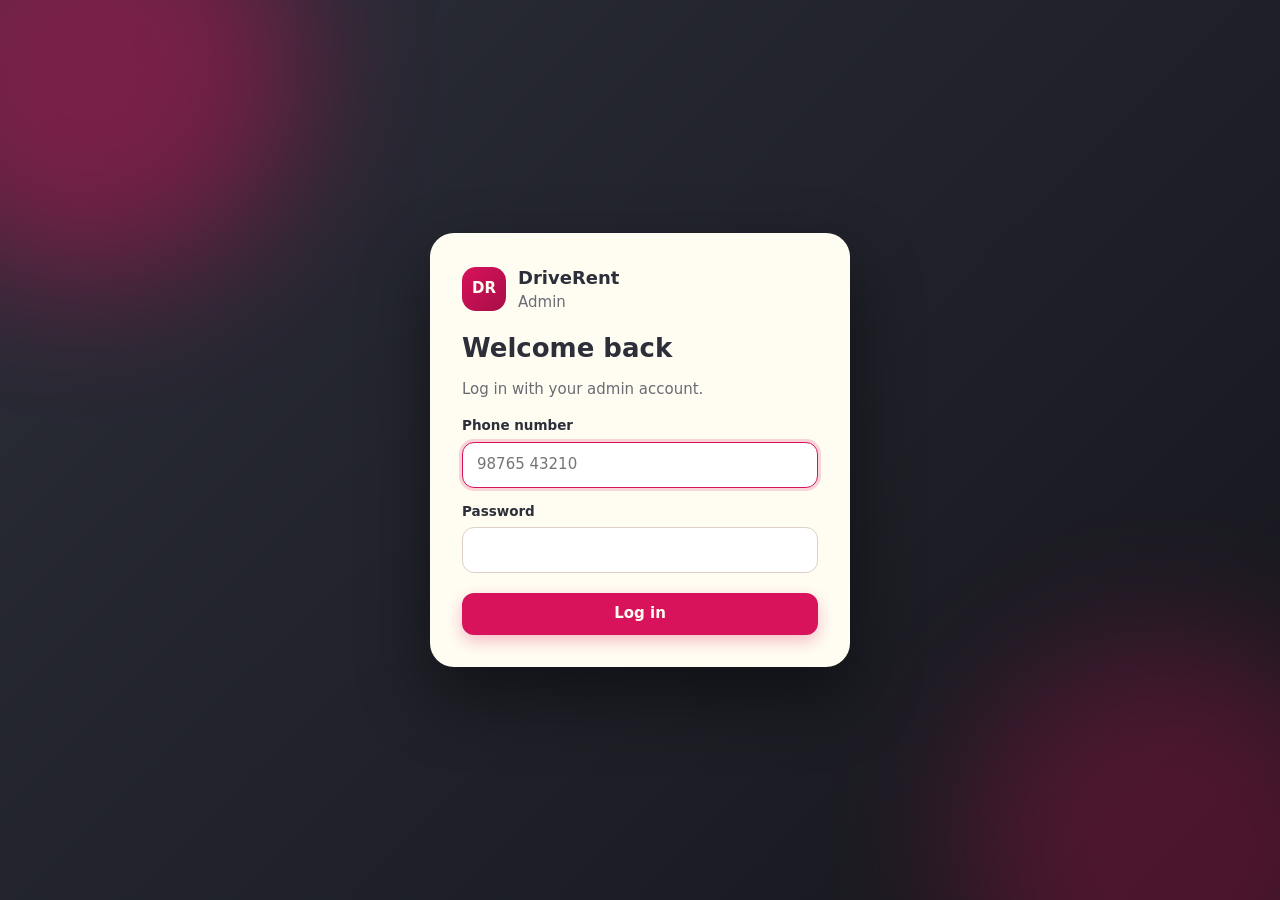
==== docker/admin/index.html @ 863a7838 "feat: admin website (dashboard, drivers with documents, users) served by nginx at /admin Co-Authored" ====
<!doctype html>
<html lang="en">
<head>
  <meta charset="utf-8">
  <meta name="viewport" content="width=device-width, initial-scale=1">
  <meta name="robots" content="noindex">
  <title>DriveRent Admin</title>
  <link rel="icon" href="data:,">
  <link rel="stylesheet" href="styles.css">
</head>
<body>
  <div id="app"></div>
  <script type="module" src="app.js"></script>
</body>
</html>
---- docker/admin/styles.css ----
:root {
  --fuchsia: #D8125B;
  --fuchsia-dark: #a80e47;
  --ink: #2C2E39;
  --ink-2: #323232;
  --cream: #FFFDF2;
  --beige: #DDD0C8;
  --black: #000000;
  --white: #ffffff;
  --muted: #6b6b73;
  --radius: 16px;
  --shadow: 0 10px 28px rgba(44, 46, 57, 0.08);
}
* { box-sizing: border-box; }
html, body { margin: 0; min-height: 100%; }
body {
  font: 15px/1.45 system-ui, -apple-system, "Segoe UI", Roboto, sans-serif;
  background: var(--cream);
  color: var(--ink);
}
h1, h2, h3 { margin: 0; line-height: 1.2; }
h1 { font-size: 26px; font-weight: 800; }
h2 { font-size: 18px; font-weight: 800; }
button, input, select { font: inherit; color: inherit; }
button { cursor: pointer; }
:focus-visible { outline: 3px solid var(--fuchsia); outline-offset: 2px; }
.muted { color: var(--muted); }

/* ---------- login ---------- */
.login-wrap {
  min-height: 100vh; display: grid; place-items: center; padding: 24px;
  background: linear-gradient(135deg, var(--ink), #15161c);
  position: relative; overflow: hidden;
}
.login-wrap::before, .login-wrap::after {
  content: ""; position: absolute; border-radius: 50%; filter: blur(70px); opacity: .45;
  background: var(--fuchsia); width: 420px; height: 420px; animation: drift 14s ease-in-out infinite alternate;
}
.login-wrap::before { top: -140px; left: -120px; }
.login-wrap::after { bottom: -160px; right: -100px; animation-delay: -7s; opacity: .28; }
@keyframes drift { to { transform: translate(60px, 40px) scale(1.15); } }
.login-card {
  position: relative; z-index: 1; width: min(420px, 100%); background: var(--cream);
  border-radius: 24px; padding: 32px; box-shadow: 0 30px 70px rgba(0, 0, 0, .45);
}
.brand { display: flex; align-items: center; gap: 12px; margin-bottom: 20px; }
.brand-mark {
  width: 44px; height: 44px; border-radius: 14px; display: grid; place-items: center;
  background: linear-gradient(135deg, var(--fuchsia), var(--fuchsia-dark)); color: var(--cream); font-weight: 800;
}
.brand-name { font-weight: 800; font-size: 18px; }
.field { display: block; margin-top: 14px; }
.field span { display: block; font-weight: 700; margin-bottom: 6px; font-size: 13.5px; }
.field input, .toolbar input, .toolbar select, dialog textarea {
  width: 100%; padding: 11px 14px; border: 1.5px solid var(--beige); border-radius: 12px; background: var(--white);
}
.field input:focus, .toolbar input:focus, .toolbar select:focus, dialog textarea:focus { border-color: var(--fuchsia); outline: none; box-shadow: 0 0 0 3px rgba(216, 18, 91, .18); }
.error { margin-top: 14px; padding: 10px 12px; border-radius: 12px; background: rgba(216, 18, 91, .1); color: var(--fuchsia-dark); font-weight: 600; }

/* ---------- buttons ---------- */
.btn {
  border: 0; border-radius: 12px; padding: 10px 18px; font-weight: 700; background: var(--fuchsia); color: var(--cream);
  transition: transform .15s ease, box-shadow .15s ease, background .15s ease;
  box-shadow: 0 6px 16px rgba(216, 18, 91, .28);
}
.btn:hover { transform: translateY(-2px); background: var(--fuchsia-dark); }
.btn:active { transform: translateY(0) scale(.98); }
.btn.secondary { background: var(--white); color: var(--ink); box-shadow: inset 0 0 0 1.5px var(--beige); }
.btn.secondary:hover { background: var(--beige); }
.btn.danger { background: var(--ink); }
.btn.small { padding: 6px 12px; font-size: 13px; border-radius: 10px; box-shadow: none; }
.btn[disabled] { opacity: .55; pointer-events: none; }
.btn.block { width: 100%; margin-top: 20px; }

/* ---------- shell ---------- */
.shell { display: grid; grid-template-columns: 250px 1fr; min-height: 100vh; }
.side { background: var(--ink); color: var(--cream); padding: 22px 16px; display: flex; flex-direction: column; gap: 6px; position: sticky; top: 0; height: 100vh; }
.side .brand { margin-bottom: 18px; padding: 0 6px; }
.nav a {
  display: flex; align-items: center; gap: 10px; padding: 11px 14px; border-radius: 12px; color: var(--beige);
  text-decoration: none; font-weight: 600; transition: background .15s ease, color .15s ease, transform .15s ease;
}
.nav a:hover { background: rgba(255, 253, 242, .08); color: var(--cream); transform: translateX(3px); }
.nav a.active { background: var(--fuchsia); color: var(--cream); }
.side .spacer { flex: 1; }
.who { padding: 10px 14px; font-size: 13px; color: var(--beige); }
.main { padding: 28px clamp(16px, 4vw, 40px) 60px; min-width: 0; }
.page-head { display: flex; flex-wrap: wrap; align-items: center; justify-content: space-between; gap: 12px; margin-bottom: 22px; }
.back { color: var(--fuchsia-dark); text-decoration: none; font-weight: 700; }
.back:hover { text-decoration: underline; }

/* ---------- cards ---------- */
.stats { display: grid; grid-template-columns: repeat(auto-fill, minmax(190px, 1fr)); gap: 16px; }
.stat {
  background: var(--white); border-radius: var(--radius); padding: 18px 20px; box-shadow: var(--shadow);
  text-decoration: none; color: inherit; transition: transform .18s ease, box-shadow .18s ease; border: 1.5px solid transparent;
}
.stat:hover { transform: translateY(-4px); border-color: var(--fuchsia); box-shadow: 0 16px 34px rgba(216, 18, 91, .16); }
.stat .num { font-size: 34px; font-weight: 800; line-height: 1.1; }
.stat .label { color: var(--muted); font-weight: 600; margin-top: 4px; }
.stat.hot .num { color: var(--fuchsia); }
.card { background: var(--white); border-radius: var(--radius); padding: 20px; box-shadow: var(--shadow); }
.card + .card { margin-top: 18px; }
.rise { animation: rise .35s ease both; }
@keyframes rise { from { opacity: 0; transform: translateY(10px); } }

/* ---------- tables ---------- */
.toolbar { display: flex; flex-wrap: wrap; gap: 10px; margin-bottom: 16px; }
.toolbar input { flex: 1 1 220px; max-width: 360px; }
.toolbar select { width: auto; }
.table-wrap { overflow-x: auto; background: var(--white); border-radius: var(--radius); box-shadow: var(--shadow); }
table { border-collapse: collapse; width: 100%; min-width: 640px; }
th { text-align: left; font-size: 12.5px; color: var(--muted); font-weight: 700; padding: 12px 16px; border-bottom: 1.5px solid var(--beige); white-space: nowrap; }
td { padding: 13px 16px; border-bottom: 1px solid rgba(221, 208, 200, .55); vertical-align: middle; }
tr:last-child td { border-bottom: 0; }
tbody tr.link { cursor: pointer; transition: background .12s ease; }
tbody tr.link:hover { background: rgba(216, 18, 91, .05); }
.name { font-weight: 700; }
.pager { display: flex; align-items: center; justify-content: flex-end; gap: 10px; margin-top: 14px; color: var(--muted); }
.empty { padding: 40px 20px; text-align: center; color: var(--muted); }

/* ---------- pills ---------- */
.pill { display: inline-block; padding: 3px 10px; border-radius: 99px; font-size: 12.5px; font-weight: 700; background: var(--beige); color: var(--ink); white-space: nowrap; }
.pill.ok { background: var(--ink); color: var(--cream); }
.pill.warn { background: rgba(216, 18, 91, .14); color: var(--fuchsia-dark); }
.pill.bad { background: var(--fuchsia); color: var(--cream); }
.pill.off { background: #e9e5df; color: var(--muted); }

/* ---------- detail ---------- */
.facts { display: grid; grid-template-columns: repeat(auto-fill, minmax(170px, 1fr)); gap: 14px 24px; margin-top: 14px; }
.fact .k { font-size: 12.5px; color: var(--muted); font-weight: 700; }
.fact .v { font-weight: 700; margin-top: 2px; overflow-wrap: anywhere; }
.actions { display: flex; flex-wrap: wrap; gap: 10px; margin-top: 18px; }
.docs { display: grid; grid-template-columns: repeat(auto-fill, minmax(260px, 1fr)); gap: 16px; margin-top: 14px; }
.doc { border: 1.5px solid var(--beige); border-radius: var(--radius); padding: 16px; display: flex; flex-direction: column; gap: 10px; }
.doc .row { display: flex; justify-content: space-between; align-items: center; gap: 8px; }
.doc .note { color: var(--fuchsia-dark); font-size: 13.5px; overflow-wrap: anywhere; }

/* ---------- dialog & toast ---------- */
dialog { border: 0; border-radius: 20px; padding: 24px; width: min(640px, calc(100vw - 32px)); box-shadow: 0 30px 80px rgba(0, 0, 0, .4); background: var(--cream); color: var(--ink); }
dialog::backdrop { background: rgba(20, 21, 27, .62); backdrop-filter: blur(3px); }
dialog h2 { margin-bottom: 10px; }
dialog .viewer { max-height: 70vh; overflow: auto; text-align: center; margin: 12px 0; }
dialog .viewer img { max-width: 100%; border-radius: 12px; }
dialog .foot { display: flex; justify-content: flex-end; gap: 10px; margin-top: 16px; }
dialog textarea { min-height: 90px; resize: vertical; }
.toast {
  position: fixed; left: 50%; bottom: 24px; transform: translateX(-50%); z-index: 50; max-width: min(520px, calc(100vw - 32px));
  background: var(--ink); color: var(--cream); padding: 12px 18px; border-radius: 14px; box-shadow: var(--shadow); font-weight: 600;
  animation: rise .25s ease both;
}
.toast.bad { background: var(--fuchsia-dark); }
.loading { padding: 40px; text-align: center; color: var(--muted); }

@media (max-width: 820px) {
  .shell { grid-template-columns: 1fr; }
  .side { position: static; height: auto; flex-direction: row; flex-wrap: wrap; align-items: center; padding: 12px; }
  .side .brand { margin: 0 12px 0 0; }
  .side .spacer, .who { display: none; }
  .nav { display: flex; gap: 4px; }
}
@media (prefers-reduced-motion: reduce) {
  *, *::before, *::after { animation: none !important; transition: none !important; }
}
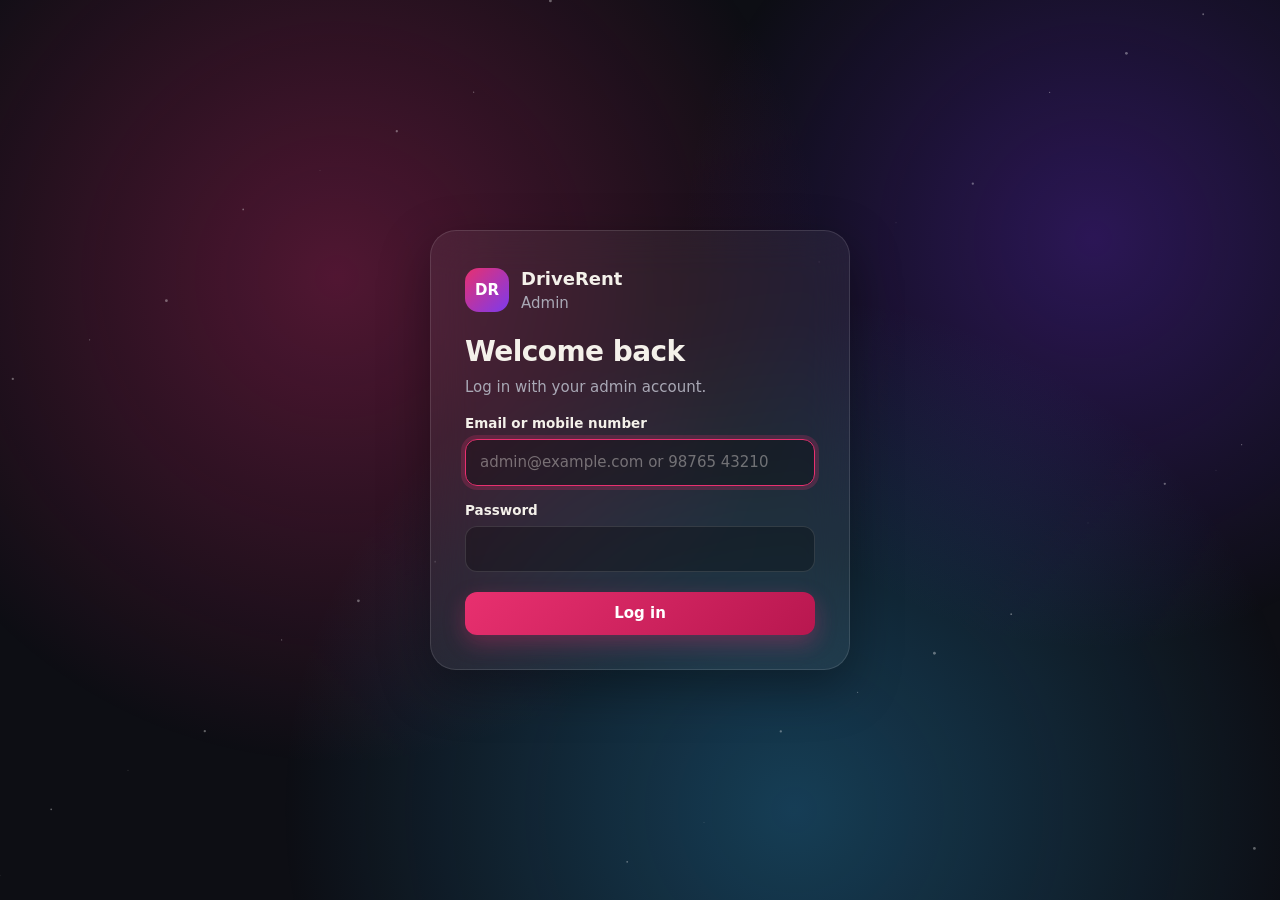
==== commit 17baa6b8: "feat: animated admin website with review queue, form builder, bookings and live map Co-Authored-By: " ====
--- a/docker/admin/index.html
+++ b/docker/admin/index.html
@@ -4,11 +4,13 @@
   <meta charset="utf-8">
   <meta name="viewport" content="width=device-width, initial-scale=1">
   <meta name="robots" content="noindex">
+  <meta name="color-scheme" content="dark">
   <title>DriveRent Admin</title>
   <link rel="icon" href="data:,">
   <link rel="stylesheet" href="styles.css">
 </head>
 <body>
+  <canvas id="bg" aria-hidden="true"></canvas>
   <div id="app"></div>
   <script type="module" src="app.js"></script>
 </body>
--- a/docker/admin/styles.css
+++ b/docker/admin/styles.css
@@ -1,163 +1,218 @@
 :root {
-  --fuchsia: #D8125B;
-  --fuchsia-dark: #a80e47;
-  --ink: #2C2E39;
-  --ink-2: #323232;
-  --cream: #FFFDF2;
-  --beige: #DDD0C8;
-  --black: #000000;
-  --white: #ffffff;
-  --muted: #6b6b73;
-  --radius: 16px;
-  --shadow: 0 10px 28px rgba(44, 46, 57, 0.08);
+  --bg: #0d0e14;
+  --panel: rgba(255, 255, 255, 0.06);
+  --panel-strong: rgba(255, 255, 255, 0.1);
+  --line: rgba(255, 255, 255, 0.12);
+  --text: #f4f1ea;
+  --muted: #a9a8b5;
+  --fuchsia: #e8306f;
+  --fuchsia-deep: #b8174f;
+  --ok: #34d399;
+  --warn: #fbbf24;
+  --bad: #fb7185;
+  --radius: 18px;
+  --shadow: 0 18px 50px rgba(0, 0, 0, 0.35);
 }
 * { box-sizing: border-box; }
 html, body { margin: 0; min-height: 100%; }
-body {
-  font: 15px/1.45 system-ui, -apple-system, "Segoe UI", Roboto, sans-serif;
-  background: var(--cream);
-  color: var(--ink);
-}
+body { font: 15px/1.5 system-ui, -apple-system, "Segoe UI", Roboto, sans-serif; background: var(--bg); color: var(--text); }
+#bg { position: fixed; inset: 0; width: 100%; height: 100%; z-index: 0; pointer-events: none; }
+#app { position: relative; z-index: 1; }
 h1, h2, h3 { margin: 0; line-height: 1.2; }
-h1 { font-size: 26px; font-weight: 800; }
+h1 { font-size: 28px; font-weight: 800; letter-spacing: -0.02em; }
 h2 { font-size: 18px; font-weight: 800; }
-button, input, select { font: inherit; color: inherit; }
+p { margin: 8px 0; }
+a { color: inherit; }
+button, input, select, textarea { font: inherit; color: inherit; }
 button { cursor: pointer; }
 :focus-visible { outline: 3px solid var(--fuchsia); outline-offset: 2px; }
 .muted { color: var(--muted); }
 
+/* ---------- motion ---------- */
+.rise { animation: rise 0.5s cubic-bezier(0.2, 0.8, 0.2, 1) both; animation-delay: calc(var(--i, 0) * 55ms); }
+@keyframes rise { from { opacity: 0; transform: translateY(14px); } }
+@keyframes shimmer { to { background-position: -200% 0; } }
+@keyframes pop { 0% { transform: scale(0.6); opacity: 0; } 70% { transform: scale(1.08); } 100% { transform: scale(1); opacity: 1; } }
+@keyframes glow { 50% { box-shadow: 0 0 0 6px rgba(232, 48, 111, 0.18); } }
+
+/* ---------- inputs ---------- */
+input[type="text"], input[type="search"], input[type="password"], input:not([type]), select, textarea, .field input {
+  width: 100%; padding: 11px 14px; border: 1.5px solid var(--line); border-radius: 12px; background: rgba(0, 0, 0, 0.28); color: var(--text);
+  transition: border-color 0.15s ease, box-shadow 0.15s ease;
+}
+select option { background: #1a1b24; }
+input:focus, select:focus, textarea:focus { border-color: var(--fuchsia); outline: none; box-shadow: 0 0 0 4px rgba(232, 48, 111, 0.22); }
+input::placeholder, textarea::placeholder { color: rgba(244, 241, 234, 0.4); }
+textarea { min-height: 90px; resize: vertical; }
+.field { display: block; margin-top: 14px; }
+.field span { display: block; font-weight: 700; margin-bottom: 6px; font-size: 13.5px; }
+.check { display: inline-flex; align-items: center; gap: 8px; color: var(--muted); font-weight: 600; }
+.check input { width: 18px; height: 18px; accent-color: var(--fuchsia); }
+.error { margin-top: 14px; padding: 10px 14px; border-radius: 12px; background: rgba(251, 113, 133, 0.14); color: #ffb4c0; font-weight: 600; border: 1px solid rgba(251, 113, 133, 0.3); }
+
+/* ---------- buttons ---------- */
+.btn {
+  display: inline-block; text-decoration: none; text-align: center; border: 0; border-radius: 12px; padding: 10px 18px; font-weight: 700; color: #fff;
+  background: linear-gradient(135deg, var(--fuchsia), var(--fuchsia-deep)); box-shadow: 0 8px 22px rgba(232, 48, 111, 0.32);
+  transition: transform 0.15s ease, box-shadow 0.15s ease, filter 0.15s ease;
+}
+.btn:hover { transform: translateY(-2px); filter: brightness(1.08); }
+.btn:active { transform: translateY(0) scale(0.98); }
+.btn.secondary { background: var(--panel-strong); box-shadow: inset 0 0 0 1.5px var(--line); }
+.btn.danger { background: rgba(251, 113, 133, 0.16); color: #ffb4c0; box-shadow: inset 0 0 0 1.5px rgba(251, 113, 133, 0.4); }
+.btn.small { padding: 6px 12px; font-size: 13px; border-radius: 10px; box-shadow: none; }
+.btn[disabled] { opacity: 0.45; pointer-events: none; }
+.btn.block { width: 100%; margin-top: 20px; }
+
 /* ---------- login ---------- */
-.login-wrap {
-  min-height: 100vh; display: grid; place-items: center; padding: 24px;
-  background: linear-gradient(135deg, var(--ink), #15161c);
-  position: relative; overflow: hidden;
-}
-.login-wrap::before, .login-wrap::after {
-  content: ""; position: absolute; border-radius: 50%; filter: blur(70px); opacity: .45;
-  background: var(--fuchsia); width: 420px; height: 420px; animation: drift 14s ease-in-out infinite alternate;
-}
-.login-wrap::before { top: -140px; left: -120px; }
-.login-wrap::after { bottom: -160px; right: -100px; animation-delay: -7s; opacity: .28; }
-@keyframes drift { to { transform: translate(60px, 40px) scale(1.15); } }
+.login-wrap { min-height: 100vh; display: grid; place-items: center; padding: 24px; }
 .login-card {
-  position: relative; z-index: 1; width: min(420px, 100%); background: var(--cream);
-  border-radius: 24px; padding: 32px; box-shadow: 0 30px 70px rgba(0, 0, 0, .45);
+  width: min(420px, 100%); padding: 34px; border-radius: 26px; background: var(--panel); border: 1px solid var(--line);
+  backdrop-filter: blur(22px); box-shadow: var(--shadow);
 }
 .brand { display: flex; align-items: center; gap: 12px; margin-bottom: 20px; }
 .brand-mark {
-  width: 44px; height: 44px; border-radius: 14px; display: grid; place-items: center;
-  background: linear-gradient(135deg, var(--fuchsia), var(--fuchsia-dark)); color: var(--cream); font-weight: 800;
+  width: 44px; height: 44px; border-radius: 14px; display: grid; place-items: center; font-weight: 800; color: #fff;
+  background: linear-gradient(135deg, var(--fuchsia), #7c3aed); animation: glow 3.5s ease-in-out infinite;
 }
 .brand-name { font-weight: 800; font-size: 18px; }
-.field { display: block; margin-top: 14px; }
-.field span { display: block; font-weight: 700; margin-bottom: 6px; font-size: 13.5px; }
-.field input, .toolbar input, .toolbar select, dialog textarea {
-  width: 100%; padding: 11px 14px; border: 1.5px solid var(--beige); border-radius: 12px; background: var(--white);
-}
-.field input:focus, .toolbar input:focus, .toolbar select:focus, dialog textarea:focus { border-color: var(--fuchsia); outline: none; box-shadow: 0 0 0 3px rgba(216, 18, 91, .18); }
-.error { margin-top: 14px; padding: 10px 12px; border-radius: 12px; background: rgba(216, 18, 91, .1); color: var(--fuchsia-dark); font-weight: 600; }
-
-/* ---------- buttons ---------- */
-.btn {
-  border: 0; border-radius: 12px; padding: 10px 18px; font-weight: 700; background: var(--fuchsia); color: var(--cream);
-  transition: transform .15s ease, box-shadow .15s ease, background .15s ease;
-  box-shadow: 0 6px 16px rgba(216, 18, 91, .28);
-}
-.btn:hover { transform: translateY(-2px); background: var(--fuchsia-dark); }
-.btn:active { transform: translateY(0) scale(.98); }
-.btn.secondary { background: var(--white); color: var(--ink); box-shadow: inset 0 0 0 1.5px var(--beige); }
-.btn.secondary:hover { background: var(--beige); }
-.btn.danger { background: var(--ink); }
-.btn.small { padding: 6px 12px; font-size: 13px; border-radius: 10px; box-shadow: none; }
-.btn[disabled] { opacity: .55; pointer-events: none; }
-.btn.block { width: 100%; margin-top: 20px; }
 
 /* ---------- shell ---------- */
 .shell { display: grid; grid-template-columns: 250px 1fr; min-height: 100vh; }
-.side { background: var(--ink); color: var(--cream); padding: 22px 16px; display: flex; flex-direction: column; gap: 6px; position: sticky; top: 0; height: 100vh; }
-.side .brand { margin-bottom: 18px; padding: 0 6px; }
+.side {
+  position: sticky; top: 0; height: 100vh; padding: 22px 14px; display: flex; flex-direction: column; gap: 4px;
+  background: rgba(10, 11, 17, 0.55); backdrop-filter: blur(18px); border-right: 1px solid var(--line);
+}
+.side .brand { padding: 0 8px; margin-bottom: 18px; }
+.nav { display: flex; flex-direction: column; gap: 4px; }
 .nav a {
-  display: flex; align-items: center; gap: 10px; padding: 11px 14px; border-radius: 12px; color: var(--beige);
-  text-decoration: none; font-weight: 600; transition: background .15s ease, color .15s ease, transform .15s ease;
-}
-.nav a:hover { background: rgba(255, 253, 242, .08); color: var(--cream); transform: translateX(3px); }
-.nav a.active { background: var(--fuchsia); color: var(--cream); }
+  position: relative; padding: 11px 14px; border-radius: 12px; color: var(--muted); text-decoration: none; font-weight: 600;
+  transition: background 0.18s ease, color 0.18s ease, transform 0.18s ease;
+}
+.nav a:hover { background: var(--panel); color: var(--text); transform: translateX(4px); }
+.nav a.active { color: #fff; background: linear-gradient(135deg, rgba(232, 48, 111, 0.9), rgba(124, 58, 237, 0.75)); box-shadow: 0 8px 22px rgba(232, 48, 111, 0.25); }
 .side .spacer { flex: 1; }
-.who { padding: 10px 14px; font-size: 13px; color: var(--beige); }
-.main { padding: 28px clamp(16px, 4vw, 40px) 60px; min-width: 0; }
+.who { padding: 10px 14px; font-size: 13px; color: var(--muted); overflow-wrap: anywhere; }
+.main { padding: 30px clamp(16px, 4vw, 44px) 70px; min-width: 0; animation: rise 0.4s ease both; }
 .page-head { display: flex; flex-wrap: wrap; align-items: center; justify-content: space-between; gap: 12px; margin-bottom: 22px; }
-.back { color: var(--fuchsia-dark); text-decoration: none; font-weight: 700; }
+.back { color: var(--fuchsia); text-decoration: none; font-weight: 700; }
 .back:hover { text-decoration: underline; }
 
-/* ---------- cards ---------- */
-.stats { display: grid; grid-template-columns: repeat(auto-fill, minmax(190px, 1fr)); gap: 16px; }
+/* ---------- cards & stats ---------- */
+.card { background: var(--panel); border: 1px solid var(--line); border-radius: var(--radius); padding: 20px; backdrop-filter: blur(16px); box-shadow: var(--shadow); }
+.card + .card { margin-top: 18px; }
+.card .row { display: flex; align-items: center; justify-content: space-between; gap: 10px; flex-wrap: wrap; }
+.stats { display: grid; grid-template-columns: repeat(auto-fill, minmax(200px, 1fr)); gap: 16px; margin-bottom: 22px; }
 .stat {
-  background: var(--white); border-radius: var(--radius); padding: 18px 20px; box-shadow: var(--shadow);
-  text-decoration: none; color: inherit; transition: transform .18s ease, box-shadow .18s ease; border: 1.5px solid transparent;
-}
-.stat:hover { transform: translateY(-4px); border-color: var(--fuchsia); box-shadow: 0 16px 34px rgba(216, 18, 91, .16); }
-.stat .num { font-size: 34px; font-weight: 800; line-height: 1.1; }
+  display: block; padding: 20px; border-radius: var(--radius); text-decoration: none; background: var(--panel); border: 1px solid var(--line);
+  backdrop-filter: blur(16px); transition: transform 0.2s ease, border-color 0.2s ease, box-shadow 0.2s ease;
+}
+.stat:hover { transform: translateY(-5px); border-color: var(--fuchsia); box-shadow: 0 20px 44px rgba(232, 48, 111, 0.22); }
+.stat .num { font-size: 36px; font-weight: 800; line-height: 1.1; font-variant-numeric: tabular-nums; }
 .stat .label { color: var(--muted); font-weight: 600; margin-top: 4px; }
 .stat.hot .num { color: var(--fuchsia); }
-.card { background: var(--white); border-radius: var(--radius); padding: 20px; box-shadow: var(--shadow); }
-.card + .card { margin-top: 18px; }
-.rise { animation: rise .35s ease both; }
-@keyframes rise { from { opacity: 0; transform: translateY(10px); } }
+.recent { display: grid; gap: 8px; margin-top: 14px; }
+.recent-row { display: grid; grid-template-columns: 1.4fr 1.2fr auto auto; gap: 12px; align-items: center; padding: 10px 14px; border-radius: 12px; text-decoration: none; background: rgba(0, 0, 0, 0.2); transition: background 0.15s ease, transform 0.15s ease; }
+.recent-row:hover { background: var(--panel-strong); transform: translateX(4px); }
+.empty { padding: 40px 20px; text-align: center; color: var(--muted); }
+.skeleton-list { display: grid; gap: 12px; }
+.skeleton { height: 54px; border-radius: 14px; background: linear-gradient(90deg, var(--panel) 25%, var(--panel-strong) 50%, var(--panel) 75%); background-size: 200% 100%; animation: shimmer 1.4s linear infinite; }
+.loading { padding: 40px; text-align: center; color: var(--muted); }
 
 /* ---------- tables ---------- */
-.toolbar { display: flex; flex-wrap: wrap; gap: 10px; margin-bottom: 16px; }
-.toolbar input { flex: 1 1 220px; max-width: 360px; }
+.toolbar { display: flex; flex-wrap: wrap; align-items: center; gap: 10px; margin-bottom: 16px; }
+.toolbar input[type="search"] { flex: 1 1 240px; max-width: 360px; }
 .toolbar select { width: auto; }
-.table-wrap { overflow-x: auto; background: var(--white); border-radius: var(--radius); box-shadow: var(--shadow); }
-table { border-collapse: collapse; width: 100%; min-width: 640px; }
-th { text-align: left; font-size: 12.5px; color: var(--muted); font-weight: 700; padding: 12px 16px; border-bottom: 1.5px solid var(--beige); white-space: nowrap; }
-td { padding: 13px 16px; border-bottom: 1px solid rgba(221, 208, 200, .55); vertical-align: middle; }
+.table-wrap { overflow-x: auto; background: var(--panel); border: 1px solid var(--line); border-radius: var(--radius); backdrop-filter: blur(16px); }
+table { border-collapse: collapse; width: 100%; min-width: 680px; }
+th { text-align: left; font-size: 12.5px; color: var(--muted); font-weight: 700; padding: 14px 16px; border-bottom: 1px solid var(--line); white-space: nowrap; }
+td { padding: 13px 16px; border-bottom: 1px solid rgba(255, 255, 255, 0.06); vertical-align: middle; }
 tr:last-child td { border-bottom: 0; }
-tbody tr.link { cursor: pointer; transition: background .12s ease; }
-tbody tr.link:hover { background: rgba(216, 18, 91, .05); }
+tbody tr.link { cursor: pointer; transition: background 0.12s ease; }
+tbody tr.link:hover { background: rgba(232, 48, 111, 0.08); }
 .name { font-weight: 700; }
 .pager { display: flex; align-items: center; justify-content: flex-end; gap: 10px; margin-top: 14px; color: var(--muted); }
-.empty { padding: 40px 20px; text-align: center; color: var(--muted); }
 
 /* ---------- pills ---------- */
-.pill { display: inline-block; padding: 3px 10px; border-radius: 99px; font-size: 12.5px; font-weight: 700; background: var(--beige); color: var(--ink); white-space: nowrap; }
-.pill.ok { background: var(--ink); color: var(--cream); }
-.pill.warn { background: rgba(216, 18, 91, .14); color: var(--fuchsia-dark); }
-.pill.bad { background: var(--fuchsia); color: var(--cream); }
-.pill.off { background: #e9e5df; color: var(--muted); }
+.pill { display: inline-block; padding: 3px 11px; border-radius: 99px; font-size: 12.5px; font-weight: 700; background: var(--panel-strong); color: var(--text); white-space: nowrap; animation: pop 0.35s ease both; }
+.pill.ok { background: rgba(52, 211, 153, 0.16); color: var(--ok); }
+.pill.warn { background: rgba(251, 191, 36, 0.16); color: var(--warn); }
+.pill.bad { background: rgba(251, 113, 133, 0.18); color: var(--bad); }
+.pill.off { background: rgba(255, 255, 255, 0.07); color: var(--muted); }
 
 /* ---------- detail ---------- */
-.facts { display: grid; grid-template-columns: repeat(auto-fill, minmax(170px, 1fr)); gap: 14px 24px; margin-top: 14px; }
-.fact .k { font-size: 12.5px; color: var(--muted); font-weight: 700; }
-.fact .v { font-weight: 700; margin-top: 2px; overflow-wrap: anywhere; }
+.facts { display: grid; grid-template-columns: repeat(auto-fill, minmax(180px, 1fr)); gap: 16px 26px; margin-top: 18px; }
+.fact .k, .item .k { font-size: 12.5px; color: var(--muted); font-weight: 700; text-transform: capitalize; }
+.fact .v, .item .v { font-weight: 700; margin-top: 2px; overflow-wrap: anywhere; }
 .actions { display: flex; flex-wrap: wrap; gap: 10px; margin-top: 18px; }
-.docs { display: grid; grid-template-columns: repeat(auto-fill, minmax(260px, 1fr)); gap: 16px; margin-top: 14px; }
-.doc { border: 1.5px solid var(--beige); border-radius: var(--radius); padding: 16px; display: flex; flex-direction: column; gap: 10px; }
-.doc .row { display: flex; justify-content: space-between; align-items: center; gap: 8px; }
-.doc .note { color: var(--fuchsia-dark); font-size: 13.5px; overflow-wrap: anywhere; }
+.actions:first-child { margin-top: 0; }
+.items { display: grid; gap: 10px; margin-top: 14px; }
+.item { display: grid; grid-template-columns: 1fr auto auto; gap: 14px; align-items: center; padding: 14px 16px; border-radius: 14px; background: rgba(0, 0, 0, 0.22); border: 1px solid rgba(255, 255, 255, 0.06); }
+.item .actions { margin: 0; }
+.note { color: #ffb4c0; font-size: 13.5px; margin-top: 4px; overflow-wrap: anywhere; }
+.timeline { list-style: none; display: flex; flex-wrap: wrap; gap: 8px 28px; padding: 0; margin: 18px 0 0; }
+.timeline li { display: flex; align-items: center; gap: 10px; color: var(--muted); font-weight: 600; }
+.timeline .dot { width: 14px; height: 14px; border-radius: 50%; border: 2px solid var(--line); }
+.timeline li.done { color: var(--text); }
+.timeline li.done .dot { background: var(--ok); border-color: var(--ok); }
+.timeline li.current { color: #fff; }
+.timeline li.current .dot { background: var(--fuchsia); border-color: var(--fuchsia); animation: glow 2.2s ease-in-out infinite; }
+.timeline li.problem { color: var(--bad); }
+.timeline li.problem .dot { background: var(--bad); border-color: var(--bad); }
+.queue { display: grid; grid-template-columns: repeat(auto-fill, minmax(300px, 1fr)); gap: 16px; }
+.queue-card { display: flex; flex-direction: column; gap: 10px; padding: 18px; border-radius: var(--radius); text-decoration: none; background: var(--panel); border: 1px solid var(--line); backdrop-filter: blur(16px); transition: transform 0.2s ease, border-color 0.2s ease; }
+.queue-card:hover { transform: translateY(-4px); border-color: var(--fuchsia); }
+.queue-card .row { display: flex; justify-content: space-between; gap: 8px; align-items: center; }
+.queue-card .btn { align-self: flex-start; }
+.chips { display: flex; flex-wrap: wrap; gap: 6px; }
+.chip { padding: 3px 10px; border-radius: 99px; background: rgba(0, 0, 0, 0.28); font-size: 12.5px; color: var(--muted); }
+
+/* ---------- forms builder ---------- */
+.tabs { display: flex; gap: 8px; margin-bottom: 14px; }
+.tab { padding: 8px 16px; border-radius: 99px; text-decoration: none; font-weight: 700; color: var(--muted); background: var(--panel); transition: background 0.15s ease, color 0.15s ease; }
+.tab.active { color: #fff; background: linear-gradient(135deg, var(--fuchsia), var(--fuchsia-deep)); }
+.field-list { display: grid; gap: 10px; }
+.field-row { display: flex; flex-wrap: wrap; align-items: center; gap: 12px; padding: 12px 14px; border-radius: 14px; background: rgba(0, 0, 0, 0.22); }
+.field-row.inactive { opacity: 0.55; }
+.field-row .item-main { flex: 1 1 220px; }
+.field-row .actions { margin: 0; }
+.add-grid { display: grid; grid-template-columns: repeat(auto-fit, minmax(190px, 1fr)); gap: 12px; align-items: end; margin-bottom: 12px; }
+
+/* ---------- live map ---------- */
+.map-layout { display: grid; grid-template-columns: minmax(0, 1fr) 300px; gap: 18px; }
+.map-card { padding: 0; overflow: hidden; }
+.map-canvas { display: block; width: 100%; height: 460px; background: radial-gradient(circle at 50% 40%, rgba(232, 48, 111, 0.08), rgba(0, 0, 0, 0.35)); cursor: pointer; }
+.map-info .actions { margin-top: 8px; }
+.map-list { display: grid; gap: 6px; max-height: 280px; overflow: auto; }
+.map-row { display: grid; grid-template-columns: auto 1fr auto; gap: 10px; align-items: center; padding: 8px 10px; border: 0; border-radius: 10px; text-align: left; background: transparent; transition: background 0.15s ease; }
+.map-row:hover, .map-row.active { background: var(--panel-strong); }
+.swatch { display: inline-block; width: 12px; height: 12px; border-radius: 50%; background: #fff; }
+.swatch[data-status="AVAILABLE"] { background: #34d399; }
+.swatch[data-status="RESERVED"] { background: #fbbf24; }
+.swatch[data-status="BOOKED"] { background: #fb923c; }
+.swatch[data-status="ON_TRIP"] { background: #60a5fa; }
+.legend { display: flex; flex-wrap: wrap; gap: 18px; margin-top: 14px; color: var(--muted); }
+.legend-item { display: inline-flex; align-items: center; gap: 8px; text-transform: capitalize; }
 
 /* ---------- dialog & toast ---------- */
-dialog { border: 0; border-radius: 20px; padding: 24px; width: min(640px, calc(100vw - 32px)); box-shadow: 0 30px 80px rgba(0, 0, 0, .4); background: var(--cream); color: var(--ink); }
-dialog::backdrop { background: rgba(20, 21, 27, .62); backdrop-filter: blur(3px); }
+dialog { border: 1px solid var(--line); border-radius: 22px; padding: 24px; width: min(640px, calc(100vw - 32px)); background: #171822; color: var(--text); box-shadow: 0 30px 90px rgba(0, 0, 0, 0.6); animation: pop 0.25s ease both; }
+dialog::backdrop { background: rgba(5, 6, 10, 0.7); backdrop-filter: blur(4px); }
 dialog h2 { margin-bottom: 10px; }
 dialog .viewer { max-height: 70vh; overflow: auto; text-align: center; margin: 12px 0; }
 dialog .viewer img { max-width: 100%; border-radius: 12px; }
 dialog .foot { display: flex; justify-content: flex-end; gap: 10px; margin-top: 16px; }
-dialog textarea { min-height: 90px; resize: vertical; }
-.toast {
-  position: fixed; left: 50%; bottom: 24px; transform: translateX(-50%); z-index: 50; max-width: min(520px, calc(100vw - 32px));
-  background: var(--ink); color: var(--cream); padding: 12px 18px; border-radius: 14px; box-shadow: var(--shadow); font-weight: 600;
-  animation: rise .25s ease both;
-}
-.toast.bad { background: var(--fuchsia-dark); }
-.loading { padding: 40px; text-align: center; color: var(--muted); }
-
-@media (max-width: 820px) {
+.toast { position: fixed; left: 50%; bottom: 24px; transform: translateX(-50%); z-index: 50; max-width: min(520px, calc(100vw - 32px)); padding: 12px 18px; border-radius: 14px; font-weight: 600; background: #22242f; border: 1px solid var(--line); box-shadow: var(--shadow); animation: rise 0.3s ease both; }
+.toast.bad { background: #4b1626; border-color: rgba(251, 113, 133, 0.5); }
+
+@media (max-width: 900px) {
   .shell { grid-template-columns: 1fr; }
-  .side { position: static; height: auto; flex-direction: row; flex-wrap: wrap; align-items: center; padding: 12px; }
+  .side { position: static; height: auto; flex-direction: row; flex-wrap: wrap; align-items: center; padding: 12px; border-right: 0; border-bottom: 1px solid var(--line); }
   .side .brand { margin: 0 12px 0 0; }
   .side .spacer, .who { display: none; }
-  .nav { display: flex; gap: 4px; }
+  .nav { flex-direction: row; flex-wrap: wrap; }
+  .map-layout { grid-template-columns: 1fr; }
+  .item { grid-template-columns: 1fr; }
+  .recent-row { grid-template-columns: 1fr auto; }
 }
 @media (prefers-reduced-motion: reduce) {
   *, *::before, *::after { animation: none !important; transition: none !important; }
